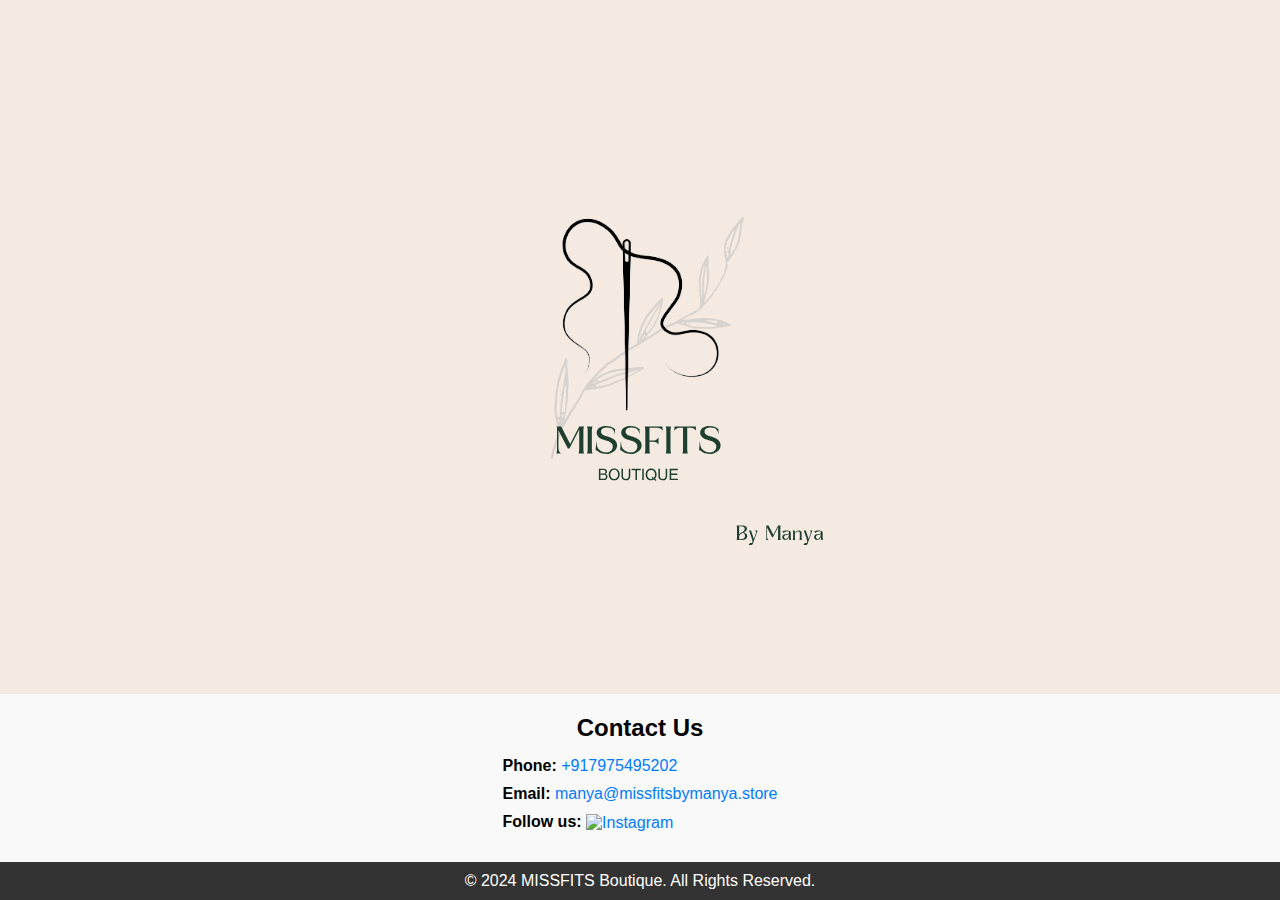
==== index.html @ f5ff37cc "phone number change" ====
<!DOCTYPE html>
<html lang="en">
<head>
    <meta charset="UTF-8">
    <meta name="viewport" content="width=device-width, initial-scale=1.0">
    <title>MISSFITS Boutique</title>
    <link rel="stylesheet" href="styles.css">
        <link href="https://fonts.googleapis.com/css2?family=Arimo:wght@400;700&display=swap" rel="stylesheet">
        <link rel="icon" href="https://missfitsbymanya.store/favicon.svg" type="image/svg">

       
        <meta name="description" content="MISSFITS Boutique offers unique, custom-stitched and stylish fashion designs.">
        <meta name="keywords" content="fashion boutique, unique designs, women's fashion, MISSFITS Boutique, designer blouse, Boutique Kadabagere, Boutique near me, custom blouse">
        <meta name="author" content="MISSFITS Boutique">
        <meta name="robots" content="index, follow">

        <script type="application/ld+json">
            {
              "@context": "https://schema.org",
              "@type": "Organization",
              "name": "MISSFITS Boutique",
              "url": "https://missfitsbymanya.store/",
              "logo": "https://missfitsbymanya.store/favicon.svg",
              "contactPoint": {
                "@type": "ContactPoint",
                "telephone": "+917975495202",
                "contactType": "Customer Service"
              },
              "sameAs": [
                "https://www.instagram.com/missfits_boutique_og"
              ]
            }
            </script>
            
</head>
<body>
    <header class="hero">
        <div class="image-wrapper">
            <img src="img/title.svg" alt="MISSFITS Boutique Logo" class="center-image">
        </div>
    </header>

    <main>
        <section class="contact-section">
            <h2>Contact Us</h2>
            <ul>
                <li><strong>Phone:</strong> <a href="tel:7975495202">+917975495202</a></li>
                <li><strong>Email:</strong> <a href="mailto:manya@missfitsbymanya.store">manya@missfitsbymanya.store</a></li>
                <li><strong>Follow us:</strong>
                    <a href="https://www.instagram.com/missfits_boutique_og?igsh=MWNvOWU3b2UzNDVzZg==" target="_blank">
                        <img src="https://upload.wikimedia.org/wikipedia/commons/a/a5/Instagram_icon.png" alt="Instagram" class="social-icon">
                    </a>
                </li>
            </ul>
        </section>
    </main>

    <footer>
        <p>&copy; 2024 MISSFITS Boutique. All Rights Reserved.</p>
    </footer>
</body>
</html>
---- styles.css ----
/* General Reset */
body, h1, h2, p, ul, li {
    margin: 0;
    padding: 0;
    list-style: none;
    font-family: Arial, sans-serif; /* Default font for the page */
}

body {
    height: 100vh;
    display: flex;
    flex-direction: column;
    justify-content: space-between;
    background-color: #f9f9f9;
}

/* Hero Section */
.hero {
    display: flex;
    align-items: center;
    justify-content: center;
    height: 100vh;
    background-color: #f4eae2;
}

.image-wrapper {
    display: flex;
    align-items: center;
    justify-content: center;
    width: 100%;
    height: 100%;
}

.center-image {
    width: 500px;
    height: 500px;
    object-fit: contain;
}

/* Contact Section */
.contact-section {
    padding: 20px;
    text-align: center;
    font-family: 'Arimo', sans-serif; /* Applying Arimo font */
}

.contact-section h2 {
    margin-bottom: 15px;
}

.contact-section ul {
    display: inline-block;
    text-align: left;
}

.contact-section li {
    margin-bottom: 10px;
}

.contact-section a {
    color: #007BFF;
    text-decoration: none;
}

.contact-section a:hover {
    text-decoration: underline;
}

.social-icon {
    width: 24px;
    height: 24px;
    vertical-align: middle;
}

/* Footer */
footer {
    text-align: center;
    padding: 10px;
    background: #333;
    color: white;
}
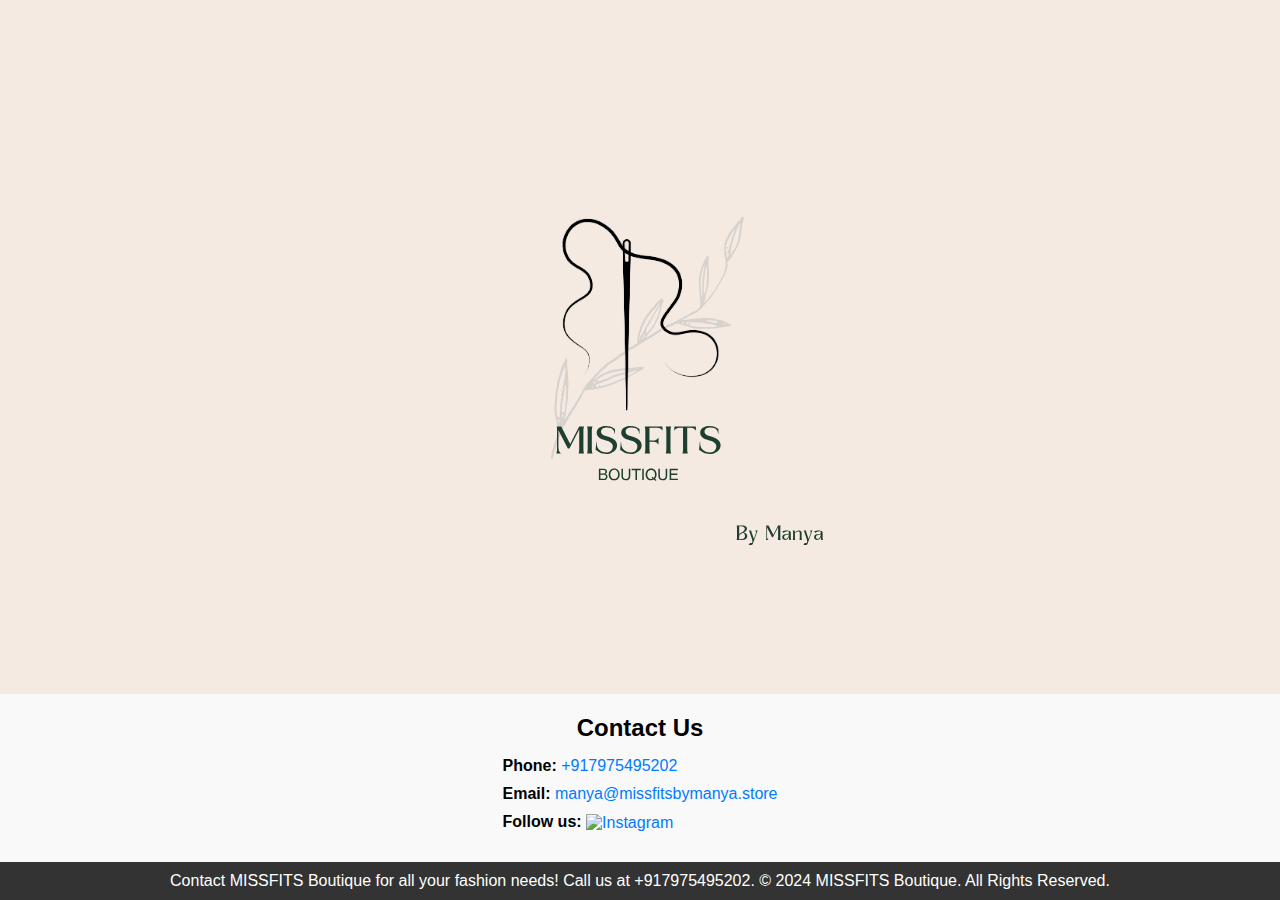
==== commit 3472b493: "Update index.html" ====
--- a/index.html
+++ b/index.html
@@ -21,6 +21,7 @@
               "name": "MISSFITS Boutique",
               "url": "https://missfitsbymanya.store/",
               "logo": "https://missfitsbymanya.store/favicon.svg",
+              "telephone": "+917975495202",
               "contactPoint": {
                 "@type": "ContactPoint",
                 "telephone": "+917975495202",
@@ -56,7 +57,7 @@
     </main>
 
     <footer>
-        <p>&copy; 2024 MISSFITS Boutique. All Rights Reserved.</p>
+        <p>Contact MISSFITS Boutique for all your fashion needs! Call us at +917975495202. &copy; 2024 MISSFITS Boutique. All Rights Reserved.</p>
     </footer>
 </body>
 </html>
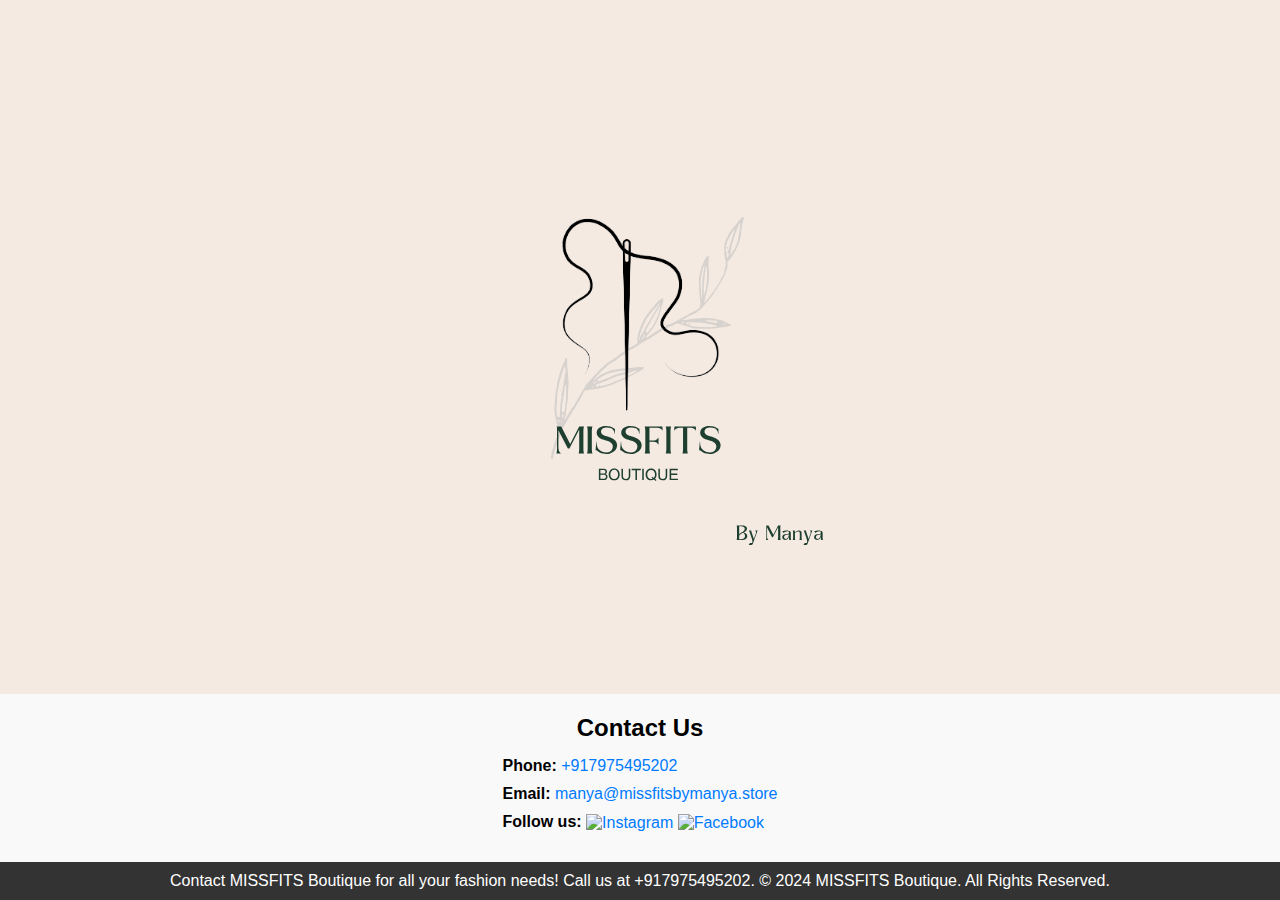
==== commit 7a61837f: "Update index.html" ====
--- a/index.html
+++ b/index.html
@@ -51,6 +51,9 @@
                     <a href="https://www.instagram.com/missfits_boutique_og?igsh=MWNvOWU3b2UzNDVzZg==" target="_blank">
                         <img src="https://upload.wikimedia.org/wikipedia/commons/a/a5/Instagram_icon.png" alt="Instagram" class="social-icon">
                     </a>
+                    <a href="https://www.facebook.com/profile.php?id=61571230576340" target="_blank">
+                        <img src="https://cdnjs.cloudflare.com/ajax/libs/simple-icons/3.0.1/facebook.svg" alt="Facebook" class="social-icon">
+                    </a>
                 </li>
             </ul>
         </section>
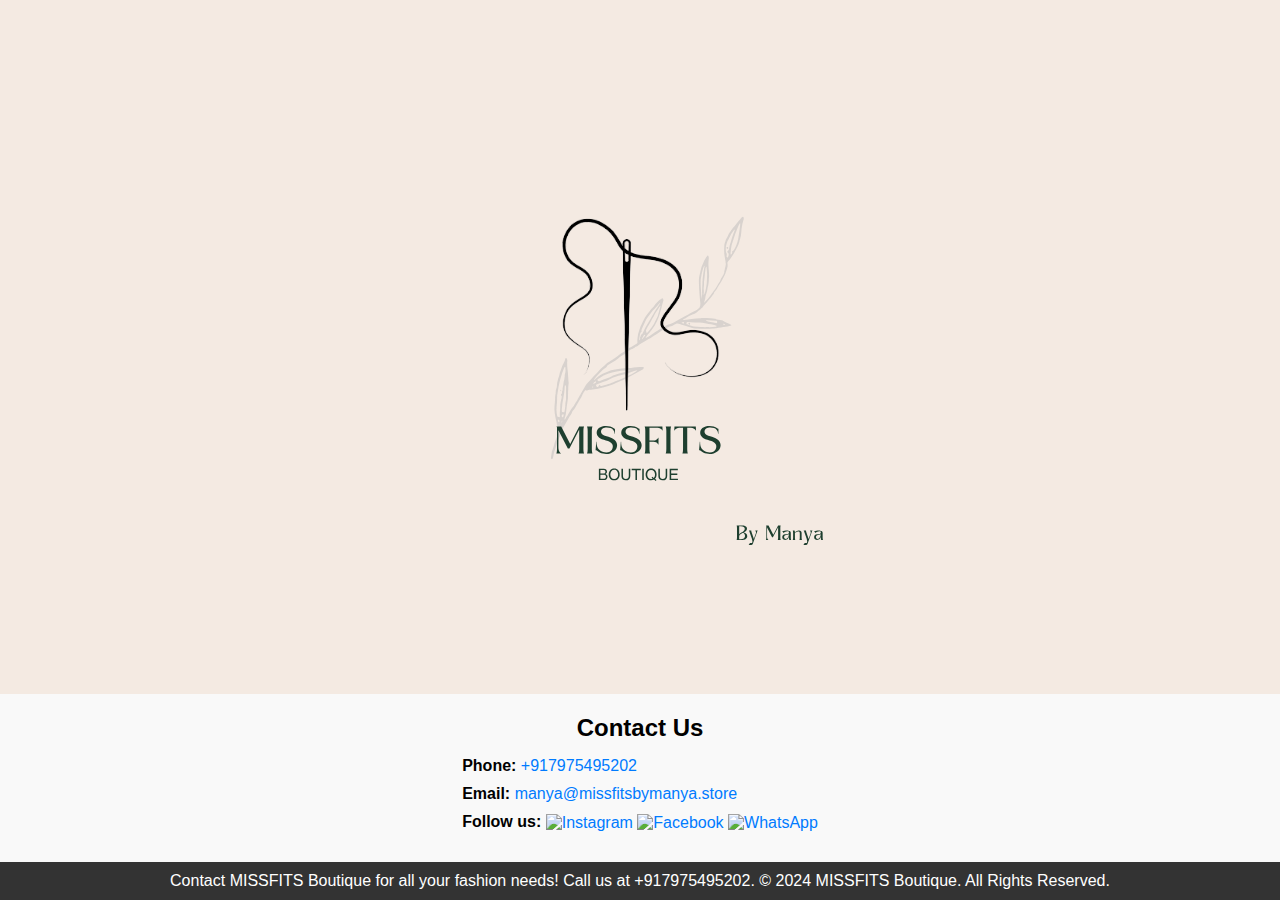
==== commit 9d15c960: "Update index.html" ====
--- a/index.html
+++ b/index.html
@@ -54,6 +54,9 @@
                     <a href="https://www.facebook.com/profile.php?id=61571230576340" target="_blank">
                         <img src="https://cdnjs.cloudflare.com/ajax/libs/simple-icons/3.0.1/facebook.svg" alt="Facebook" class="social-icon">
                     </a>
+                    <a href="https://wa.me/+917975495202?text=Hi,%20Lets%20talk%20about%20my%20fashion%20vision" target="_blank">
+                        <img src="https://cdnjs.cloudflare.com/ajax/libs/simple-icons/3.0.1/whatsapp.svg" alt="WhatsApp" class="social-icon">
+                    </a>
                 </li>
             </ul>
         </section>
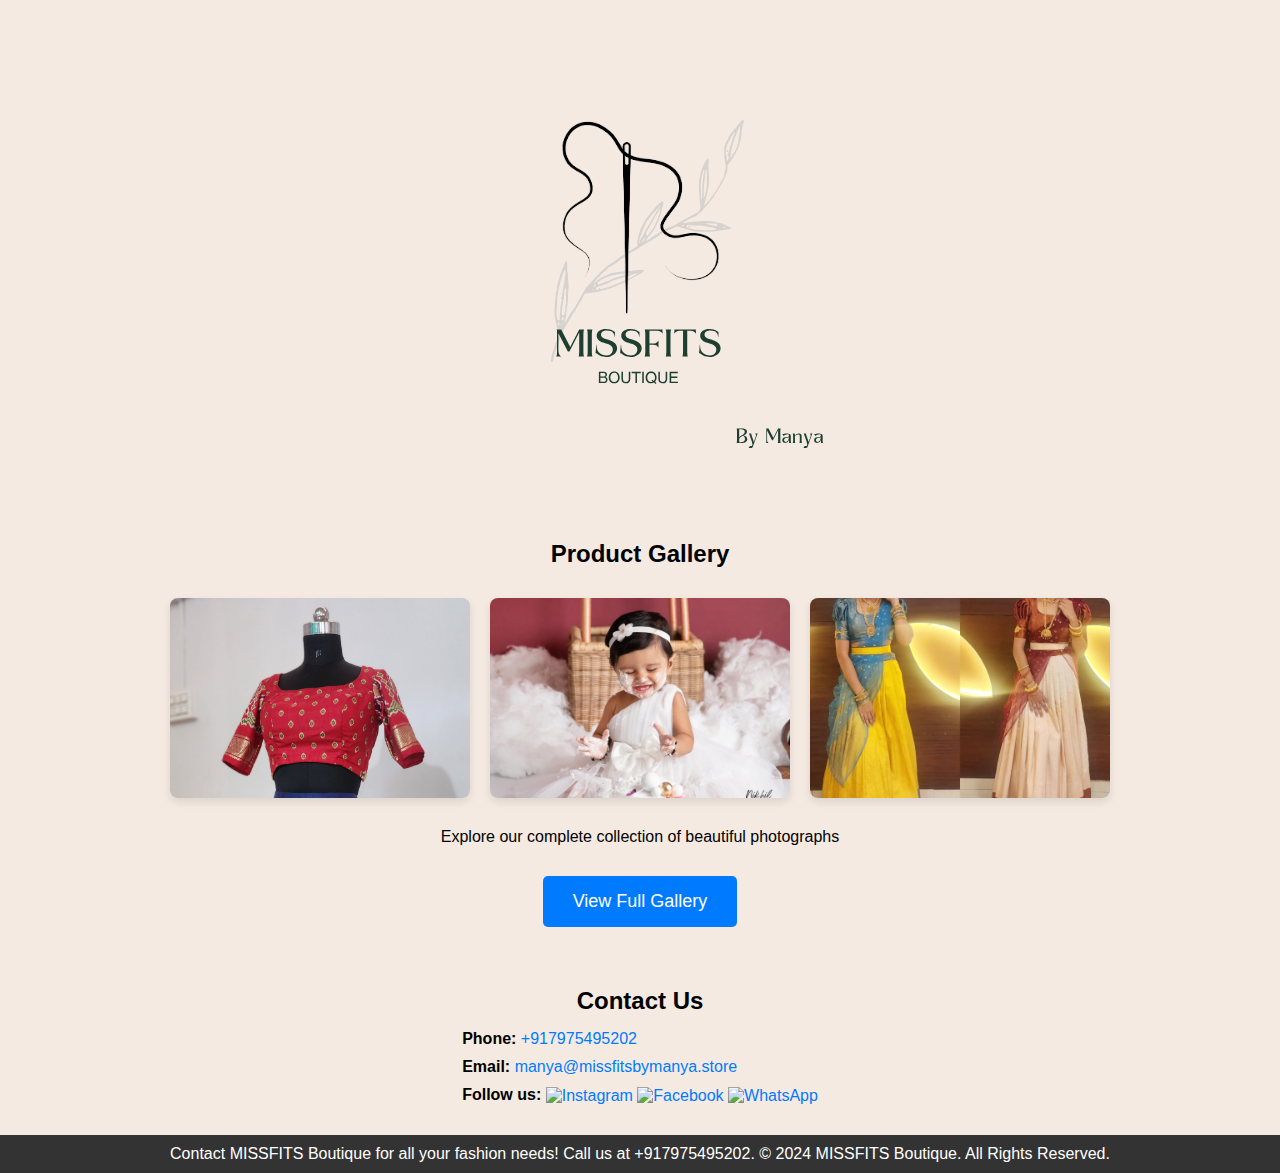
==== commit 119b4adb: "photo" ====
--- a/index.html
+++ b/index.html
@@ -41,6 +41,41 @@
         </div>
     </header>
 
+    <!--<div class="container">
+        <div class="gallery-preview">
+            <h2>Product Gallery</h2>
+            <div class="preview-images">
+                <img src="/img/product/1.jpg" alt="Preview 1" >
+                <img src="/img/product/2.jpg" alt="Preview 2">
+                <img src="/imag/product/3.jpeg" alt="Preview 3">
+            </div>
+            <p style="margin: 30px 0;">Explore our complete collection of beautiful photographs</p>
+            <a href="gallery.html" class="gallery-link">View Full Gallery</a>
+        </div>
+    </div>-->
+
+
+    <div class="container">
+        
+        
+        <div class="gallery-preview">
+            <h2>Product Gallery</h2>
+            <div class="preview-images">
+                <div class="preview-container">
+                    <img src="img/product/1.jpg" alt="Preview 1">
+                </div>
+                <div class="preview-container">
+                    <img src="img/product/2.jpg" alt="Preview 2">
+                </div>
+                <div class="preview-container">
+                    <img src="img/product/3.jpeg" alt="Preview 3">
+                </div>
+            </div>
+            <p style="margin: 30px 0;">Explore our complete collection of beautiful photographs</p>
+            <a href="gallery.html" class="gallery-link">View Full Gallery</a>
+        </div>
+    </div>
+
     <main>
         <section class="contact-section">
             <h2>Contact Us</h2>
--- a/styles.css
+++ b/styles.css
@@ -11,7 +11,7 @@
     display: flex;
     flex-direction: column;
     justify-content: space-between;
-    background-color: #f9f9f9;
+    background-color: #f4eae2;
 }
 
 /* Hero Section */
@@ -42,6 +42,7 @@
     padding: 20px;
     text-align: center;
     font-family: 'Arimo', sans-serif; /* Applying Arimo font */
+    background-color: #f4eae2;
 }
 
 .contact-section h2 {
@@ -72,6 +73,61 @@
     vertical-align: middle;
 }
 
+
+
+
+
+
+.gallery-preview {
+    text-align: center;
+    margin: 40px 0;
+}
+
+.gallery-link {
+    display: inline-block;
+    padding: 15px 30px;
+    background-color: #007bff;
+    color: white;
+    text-decoration: none;
+    border-radius: 5px;
+    font-size: 18px;
+    transition: background-color 0.3s;
+}
+
+.gallery-link:hover {
+    background-color: #0056b3;
+}
+
+.preview-images {
+    display: flex;
+    justify-content: center;
+    gap: 20px;
+    margin-top: 30px;
+    flex-wrap: wrap;
+}
+
+.preview-container {
+    width: 300px;
+    height: 200px;
+    overflow: hidden;
+    border-radius: 8px;
+    box-shadow: 0 4px 8px rgba(0,0,0,0.1);
+}
+
+.preview-container img {
+    width: 100%;
+    height: 100%;
+    object-fit: cover;
+    transition: transform 0.3s;
+}
+
+.preview-container:hover img {
+    transform: scale(1.05);
+}
+
+
+
+
 /* Footer */
 footer {
     text-align: center;
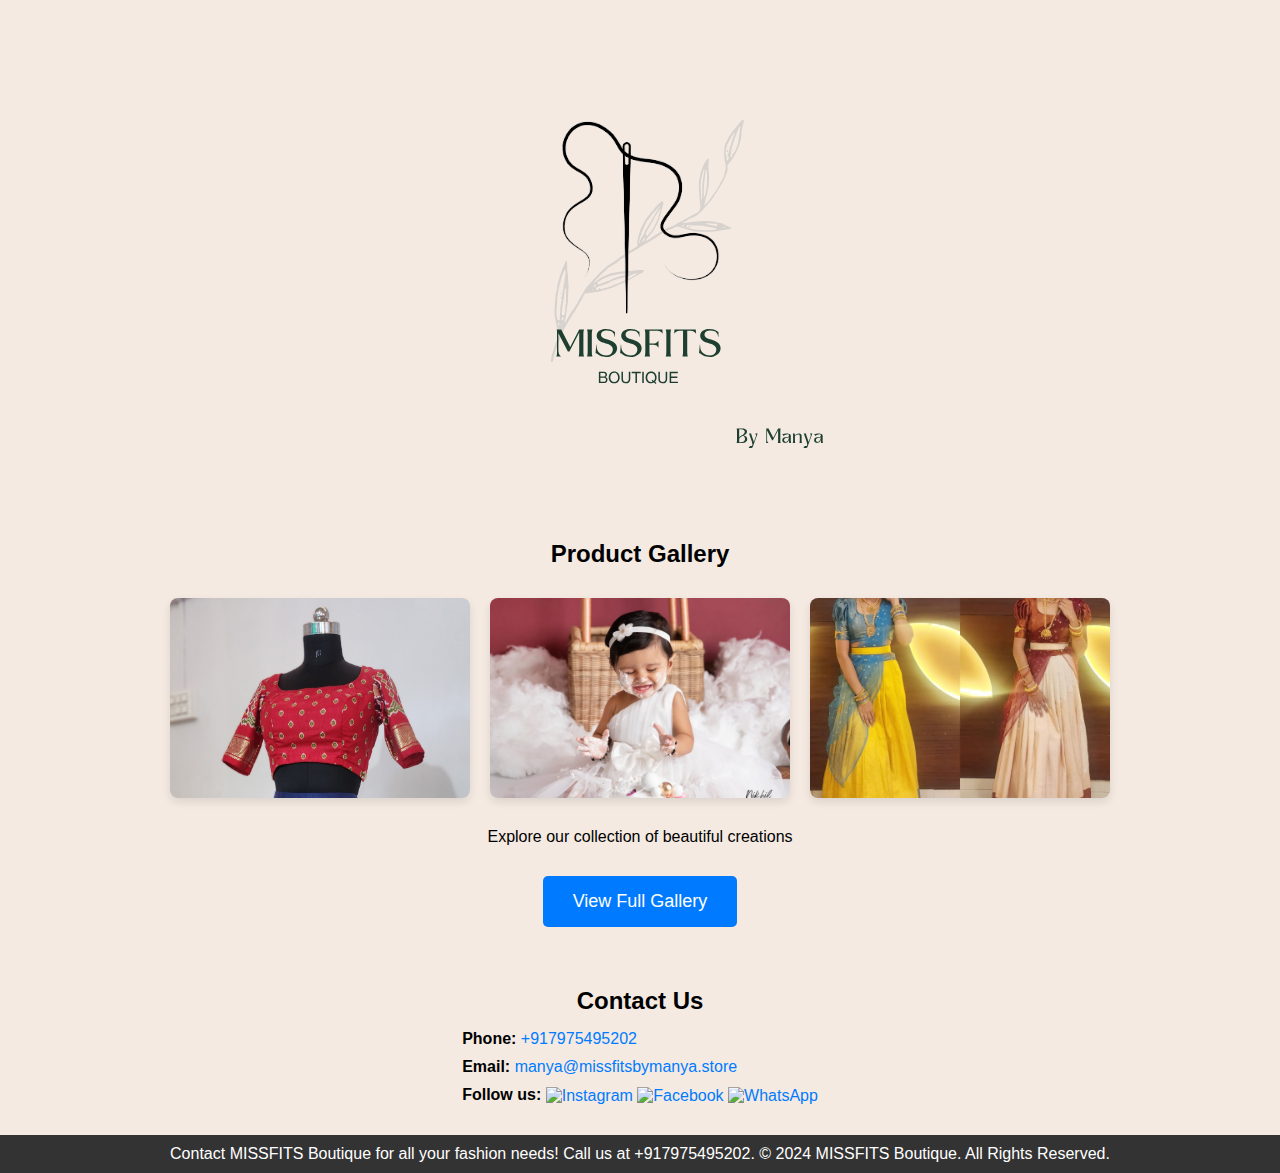
==== commit 6dc891b3: "Update index.html" ====
--- a/index.html
+++ b/index.html
@@ -71,7 +71,7 @@
                     <img src="img/product/3.jpeg" alt="Preview 3">
                 </div>
             </div>
-            <p style="margin: 30px 0;">Explore our complete collection of beautiful photographs</p>
+            <p style="margin: 30px 0;">Explore our collection of beautiful creations</p>
             <a href="gallery.html" class="gallery-link">View Full Gallery</a>
         </div>
     </div>
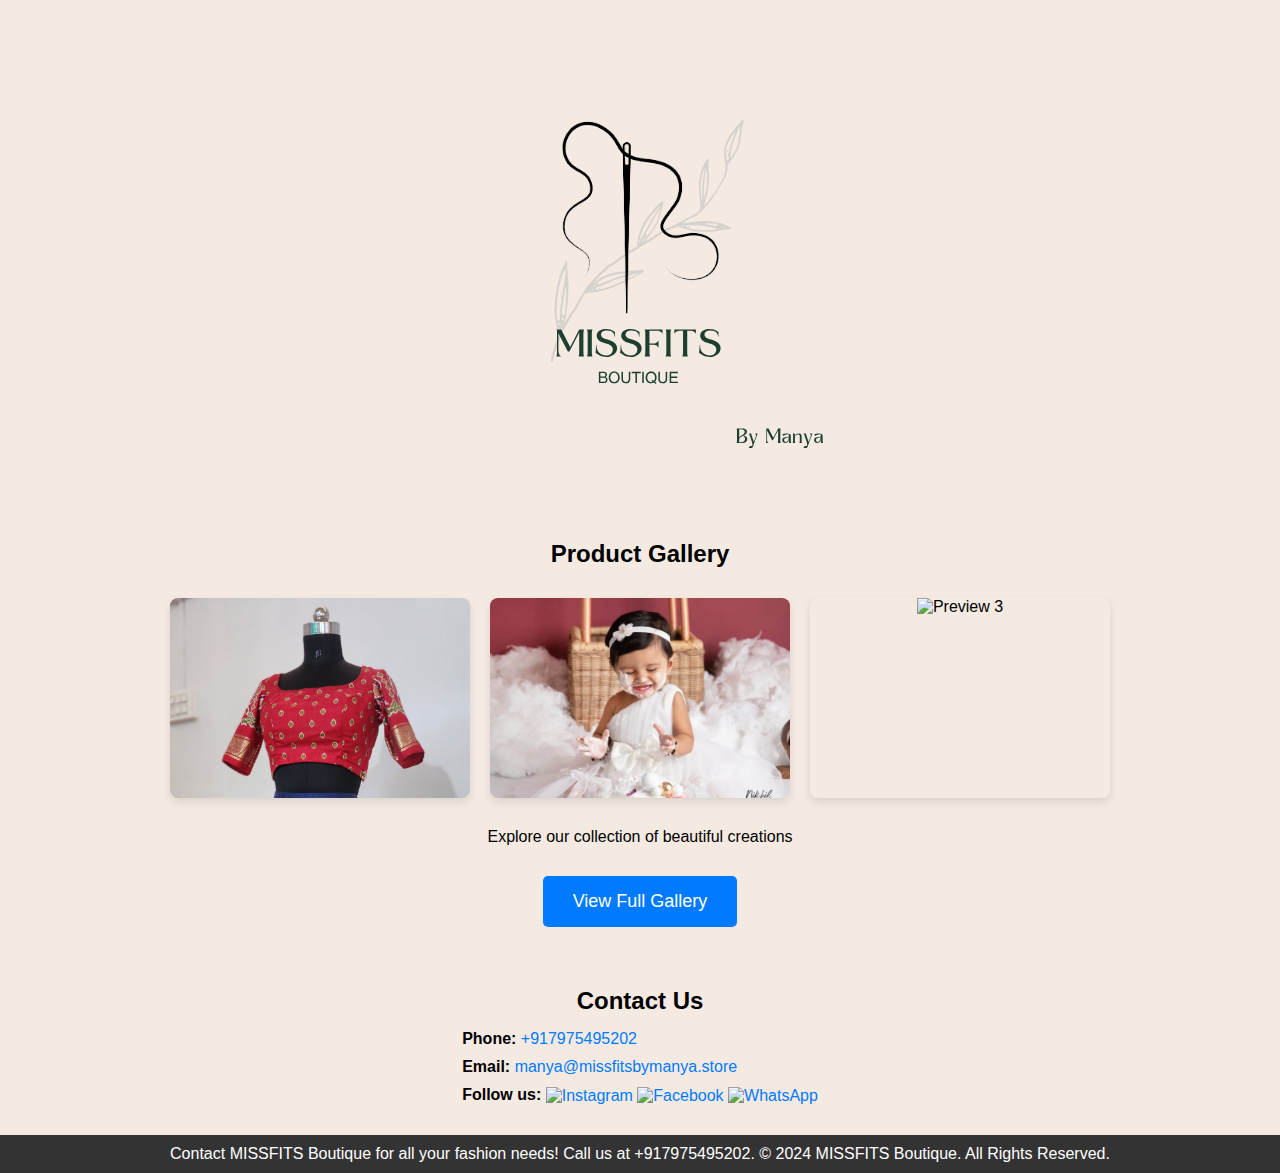
==== commit 8aeaebf4: "up" ====
--- a/index.html
+++ b/index.html
@@ -68,7 +68,7 @@
                     <img src="img/product/2.jpg" alt="Preview 2">
                 </div>
                 <div class="preview-container">
-                    <img src="img/product/3.jpeg" alt="Preview 3">
+                    <img src="img/product/3.jpg" alt="Preview 3">
                 </div>
             </div>
             <p style="margin: 30px 0;">Explore our collection of beautiful creations</p>
